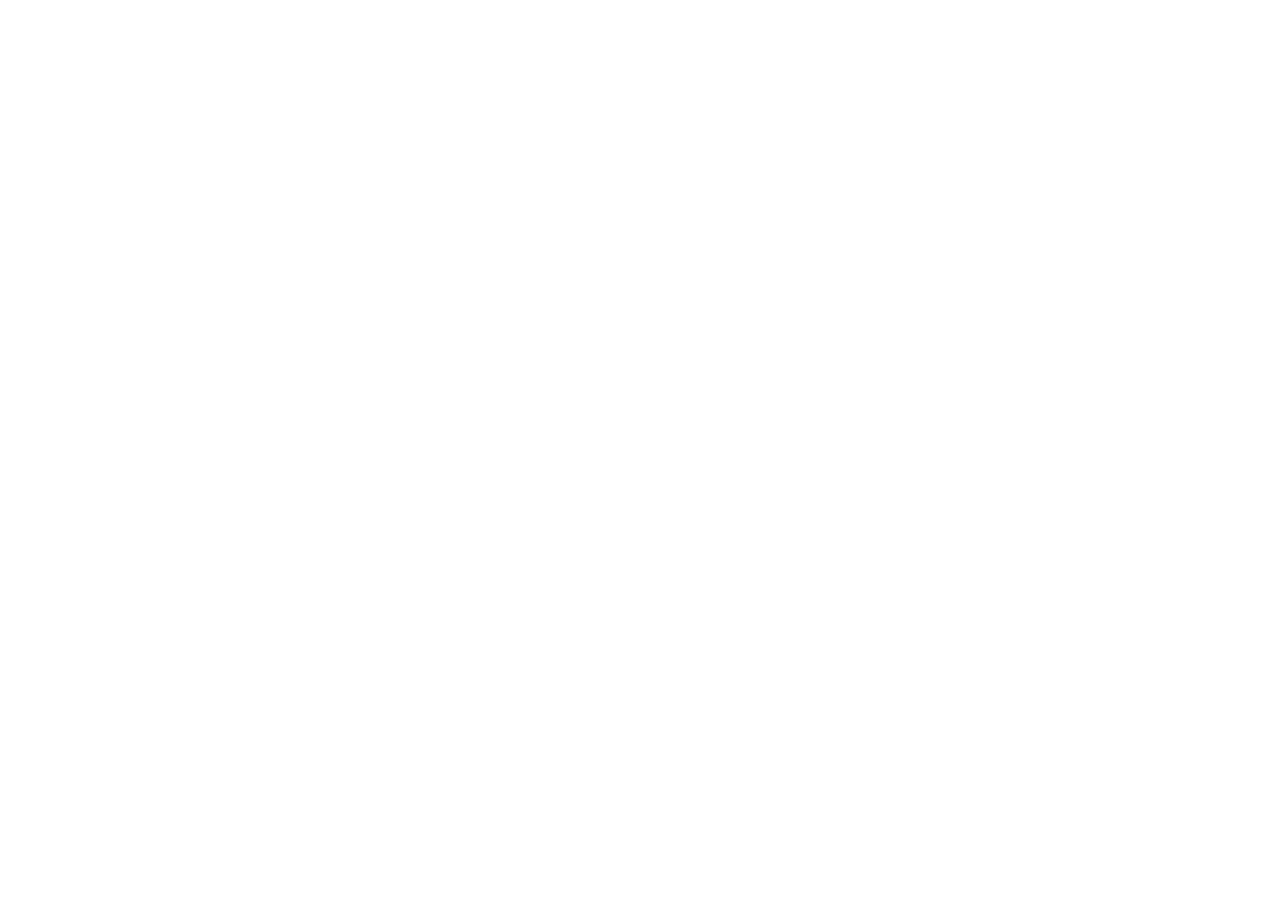
==== index.html @ 6b3ba62f "adding initatial files" ====
<!DOCTYPE html>
<html lang="en">
<head>
    <meta charset="UTF-8">
    <meta name="viewport" content="width=device-width, initial-scale=1.0">
    <title>Document</title>
    <link rel="stylesheet" href="css/style.css">
</head>
<body>
    <script src="js/script.js"></script>
</body>

</html>
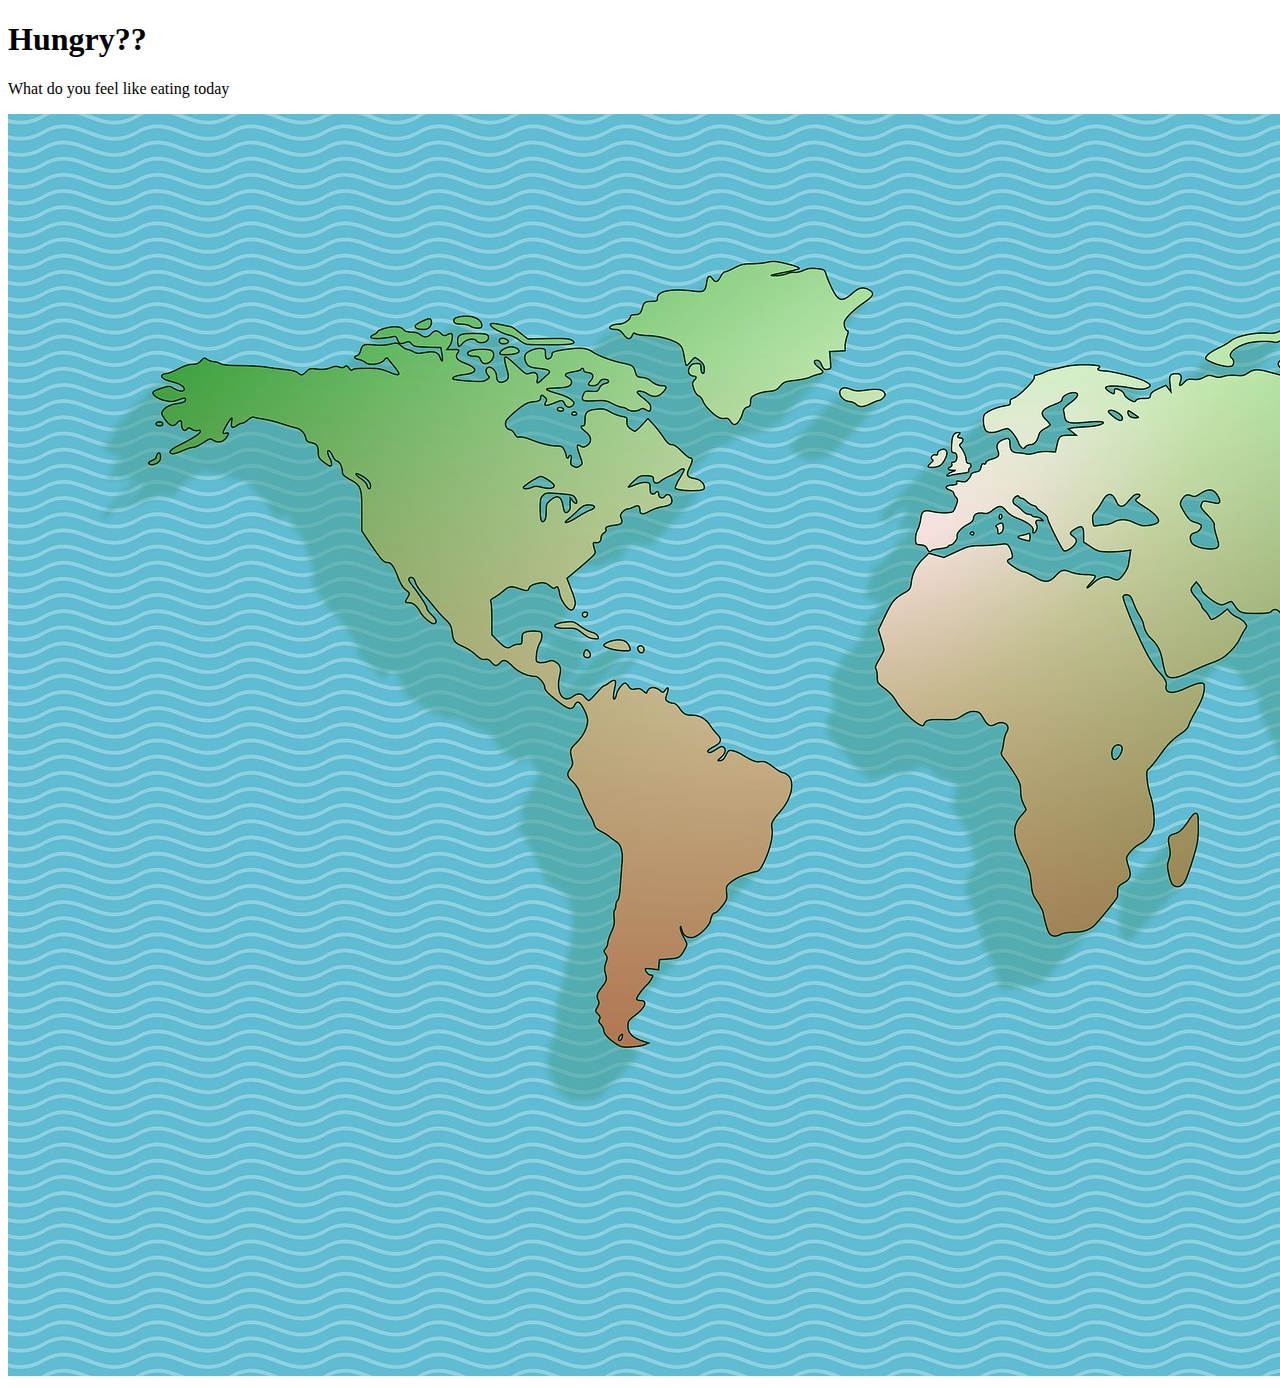
==== commit d5e72bb7: "started the html and added the map. now we need to map it to create buttons" ====
--- a/index.html
+++ b/index.html
@@ -5,8 +5,25 @@
     <meta name="viewport" content="width=device-width, initial-scale=1.0">
     <title>Document</title>
     <link rel="stylesheet" href="css/style.css">
+    
 </head>
 <body>
+    <header class="jumbotron">
+        <h1 class="display-3">Hungry??</h1>
+        <p class="lead">What do you feel like eating today</p>
+        <p id="currentDay" class="lead"></p>
+      </header>
+      <div class="container">
+        
+      </div>
+    <!--img src="http://ontheworldmap.com/world/world-map-with-continents.jpg" alt="Spongebob!" /-->
+    <img src="worldmap.jpg" alt="Worldmap" usemap="#worldmap">
+
+    <map name="worldmap">
+      <area shape="rect" coords="34,44,270,350" alt="Computer" href="computer.htm">
+      <area shape="rect" coords="290,172,333,250" alt="Phone" href="phone.htm">
+      <area shape="circle" coords="337,300,44" alt="Coffee" href="coffee.htm">
+    </map>
     <script src="js/script.js"></script>
 </body>
 
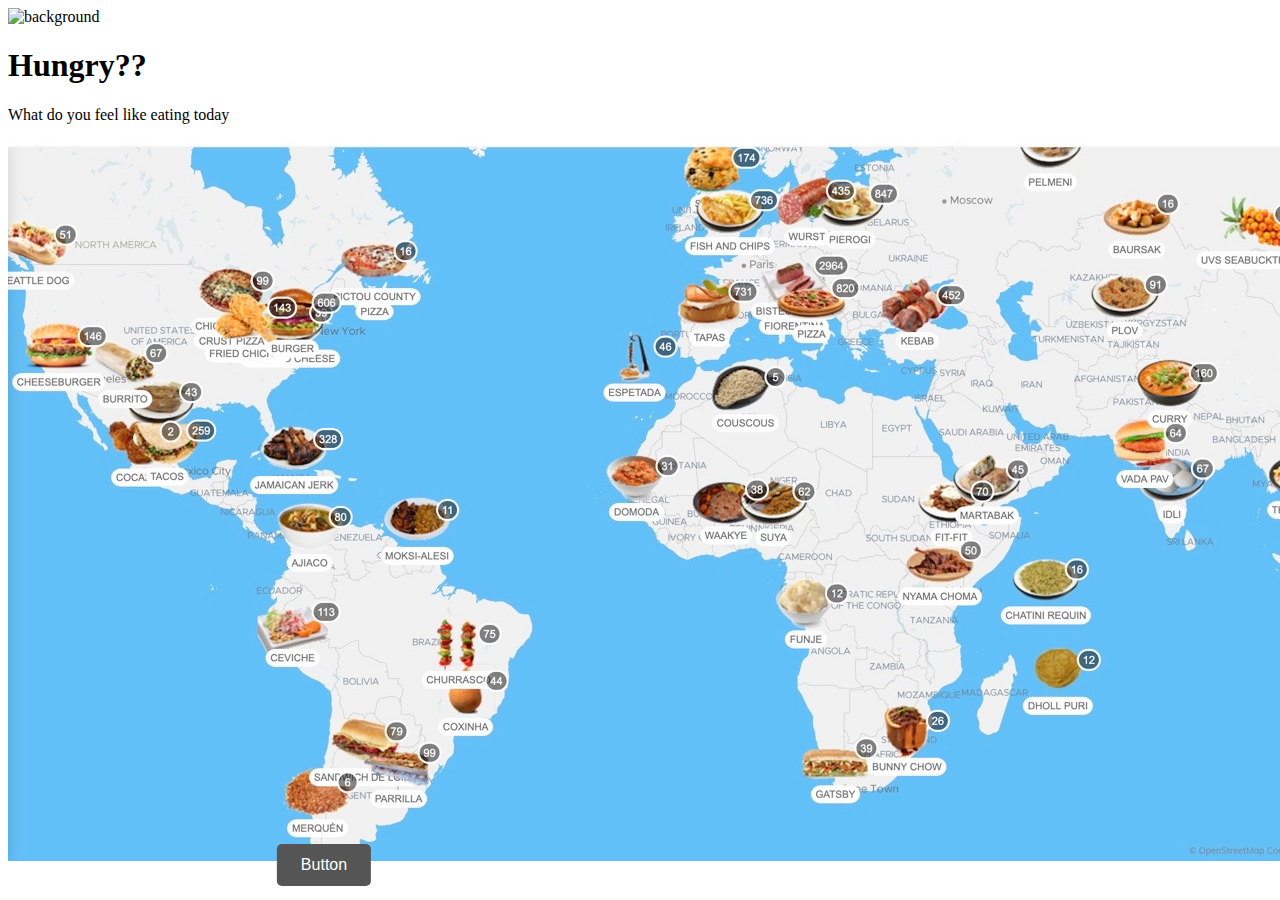
==== commit a4d128bb: "I am a bit busy" ====
--- a/index.html
+++ b/index.html
@@ -8,7 +8,8 @@
     
 </head>
 <body>
-    <header class="jumbotron">
+    <header>
+      <img src="ff.png" alt="background" usemap="#food">
         <h1 class="display-3">Hungry??</h1>
         <p class="lead">What do you feel like eating today</p>
         <p id="currentDay" class="lead"></p>
@@ -16,13 +17,19 @@
       <div class="container">
         
       </div>
-    <!--img src="http://ontheworldmap.com/world/world-map-with-continents.jpg" alt="Spongebob!" /-->
-    <img src="worldmap.jpg" alt="Worldmap" usemap="#worldmap">
+    
+    <img src="food.jpeg" alt="Worldmap" usemap="#worldmap">
 
     <map name="worldmap">
-      <area shape="rect" coords="34,44,270,350" alt="Computer" href="computer.htm">
-      <area shape="rect" coords="290,172,333,250" alt="Phone" href="phone.htm">
-      <area shape="circle" coords="337,300,44" alt="Coffee" href="coffee.htm">
+      <div class= "container">
+      <area shape="rect" coords="34,44,350,500" alt="Ameriquedunord" href="American.htm">
+      <button class="btn">Button</button>
+      </div>
+      <area shape="rect" coords="460,520,367,500" alt="AmeriqueduSud" href="SouthAmerican.htm">
+      <area shape="rect" coords="290,172,333,250" alt="Afrique" href="Africa.htm">
+      <area shape="rect" coords="290,172,333,250" alt="Europe" href="Europe.htm">
+      <area shape="rect" coords="290,172,333,250" alt="Asie" href="Asia.htm">
+      <area shape="rect" coords="290,172,333,250" alt="Oceanie" href="australia.htm">
     </map>
     <script src="js/script.js"></script>
 </body>
--- a/css/style.css
+++ b/css/style.css
@@ -0,0 +1,31 @@
+/* Container needed to position the button. Adjust the width as needed */
+.container {
+position: relative;
+width: 50%;
+}
+
+/* Make the image responsive */
+.container img {
+  width: 100%;
+  height: auto;
+}
+
+/* Style the button and place it in the middle of the container/image */
+.container .btn {
+  position: absolute;
+  top: 50%;
+  left: 50%;
+  transform: translate(-50%, -50%);
+  -ms-transform: translate(-50%, -50%);
+  background-color: #555;
+  color: white;
+  font-size: 16px;
+  padding: 12px 24px;
+  border: none;
+  cursor: pointer;
+  border-radius: 5px;
+}
+
+.container .btn:hover {
+  background-color: black;
+}